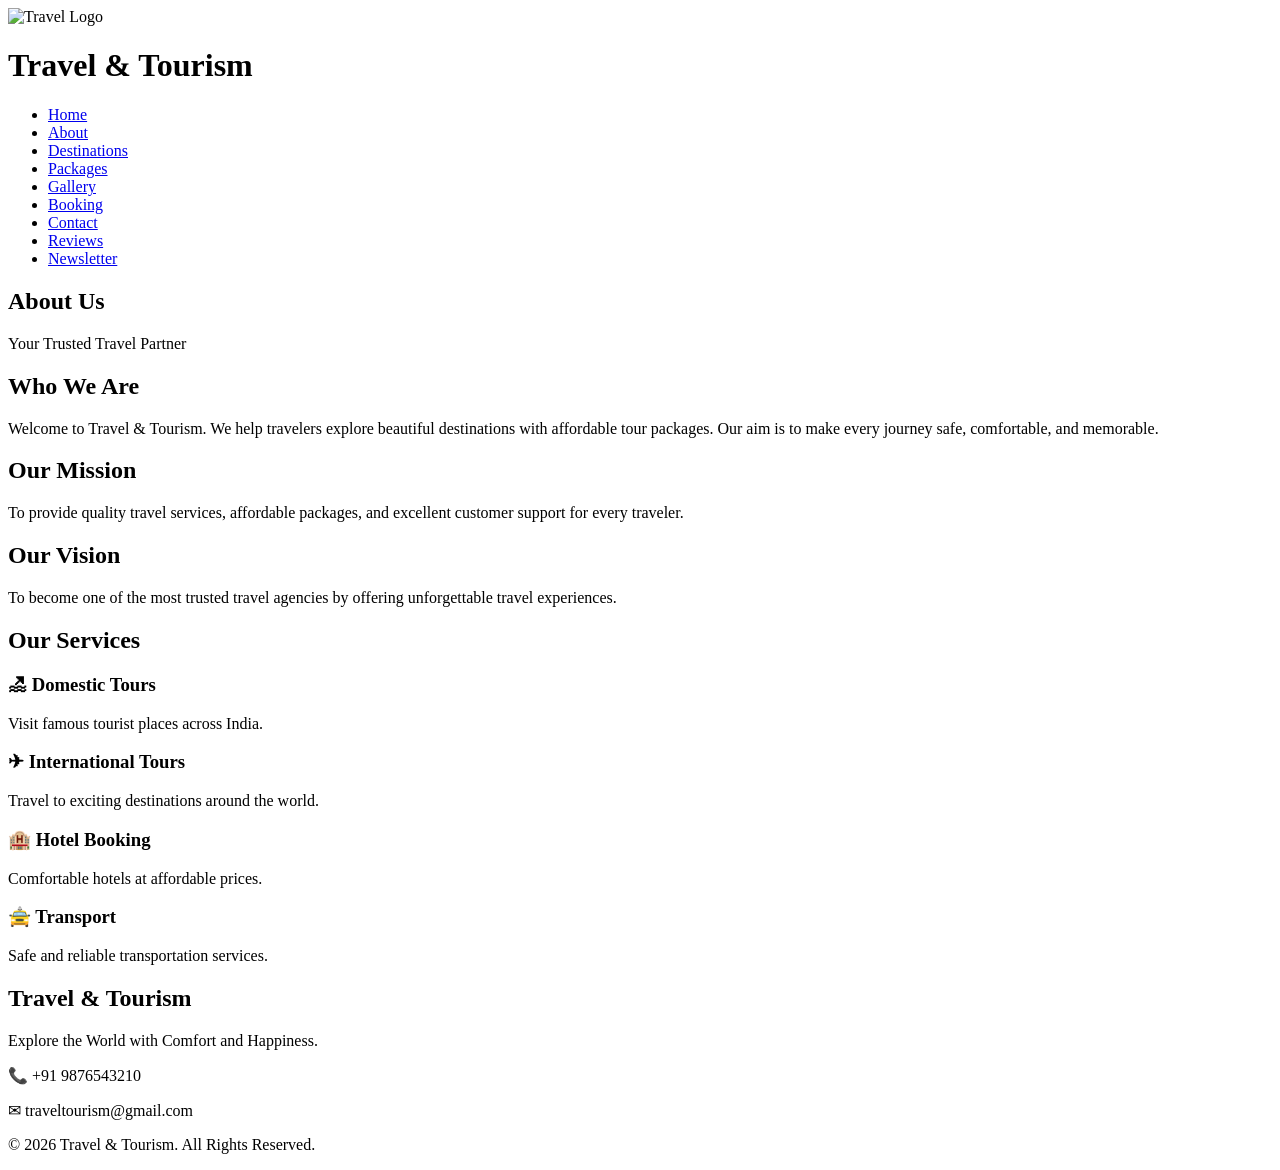
==== about.html @ ecf7f7e3 "Add files via upload" ====
<!DOCTYPE html>
<html lang="en">
<head>
    <meta charset="UTF-8">
    <meta name="viewport" content="width=device-width, initial-scale=1.0">
    <title>About Us - Travel & Tourism</title>

    <link rel="stylesheet" href="css/style.css">
</head>
<body>

<header>

    <div class="logo">
        <img src="images/logo.png" alt="Travel Logo">
        <h1>Travel & Tourism</h1>
    </div>

    <nav>
        <ul>
            <li><a href="index.html">Home</a></li>
            <li><a href="about.html">About</a></li>
            <li><a href="destinations.html">Destinations</a></li>
            <li><a href="packages.html">Packages</a></li>
            <li><a href="gallery.html">Gallery</a></li>
            <li><a href="booking.html">Booking</a></li>
            <li><a href="contact.html">Contact</a></li>
            <li><a href="reviews.html">Reviews</a></li>
            <li><a href="newsletter.html">Newsletter</a></li>
        </ul>
    </nav>

</header>

<section class="about-banner">
    <h2>About Us</h2>
    <p>Your Trusted Travel Partner</p>
</section>

<section class="about-content">

    <h2>Who We Are</h2>

    <p>
        Welcome to Travel & Tourism. We help travelers explore beautiful
        destinations with affordable tour packages. Our aim is to make every
        journey safe, comfortable, and memorable.
    </p>

    <h2>Our Mission</h2>

    <p>
        To provide quality travel services, affordable packages, and excellent
        customer support for every traveler.
    </p>

    <h2>Our Vision</h2>

    <p>
        To become one of the most trusted travel agencies by offering
        unforgettable travel experiences.
    </p>

</section>

<section class="services">

    <h2>Our Services</h2>

    <div class="service-container">

        <div class="service-box">
            <h3>🏖 Domestic Tours</h3>
            <p>Visit famous tourist places across India.</p>
        </div>

        <div class="service-box">
            <h3>✈ International Tours</h3>
            <p>Travel to exciting destinations around the world.</p>
        </div>

        <div class="service-box">
            <h3>🏨 Hotel Booking</h3>
            <p>Comfortable hotels at affordable prices.</p>
        </div>

        <div class="service-box">
            <h3>🚖 Transport</h3>
            <p>Safe and reliable transportation services.</p>
        </div>

    </div>

</section>

<footer>

    <div class="footer-content">

        <h2>Travel & Tourism</h2>

        <p>Explore the World with Comfort and Happiness.</p>

        <p>📞 +91 9876543210</p>

        <p>✉ traveltourism@gmail.com</p>

        <p>© 2026 Travel & Tourism. All Rights Reserved.</p>

    </div>

</footer>

<script src="js/script.js"></script>

</body>
</html>
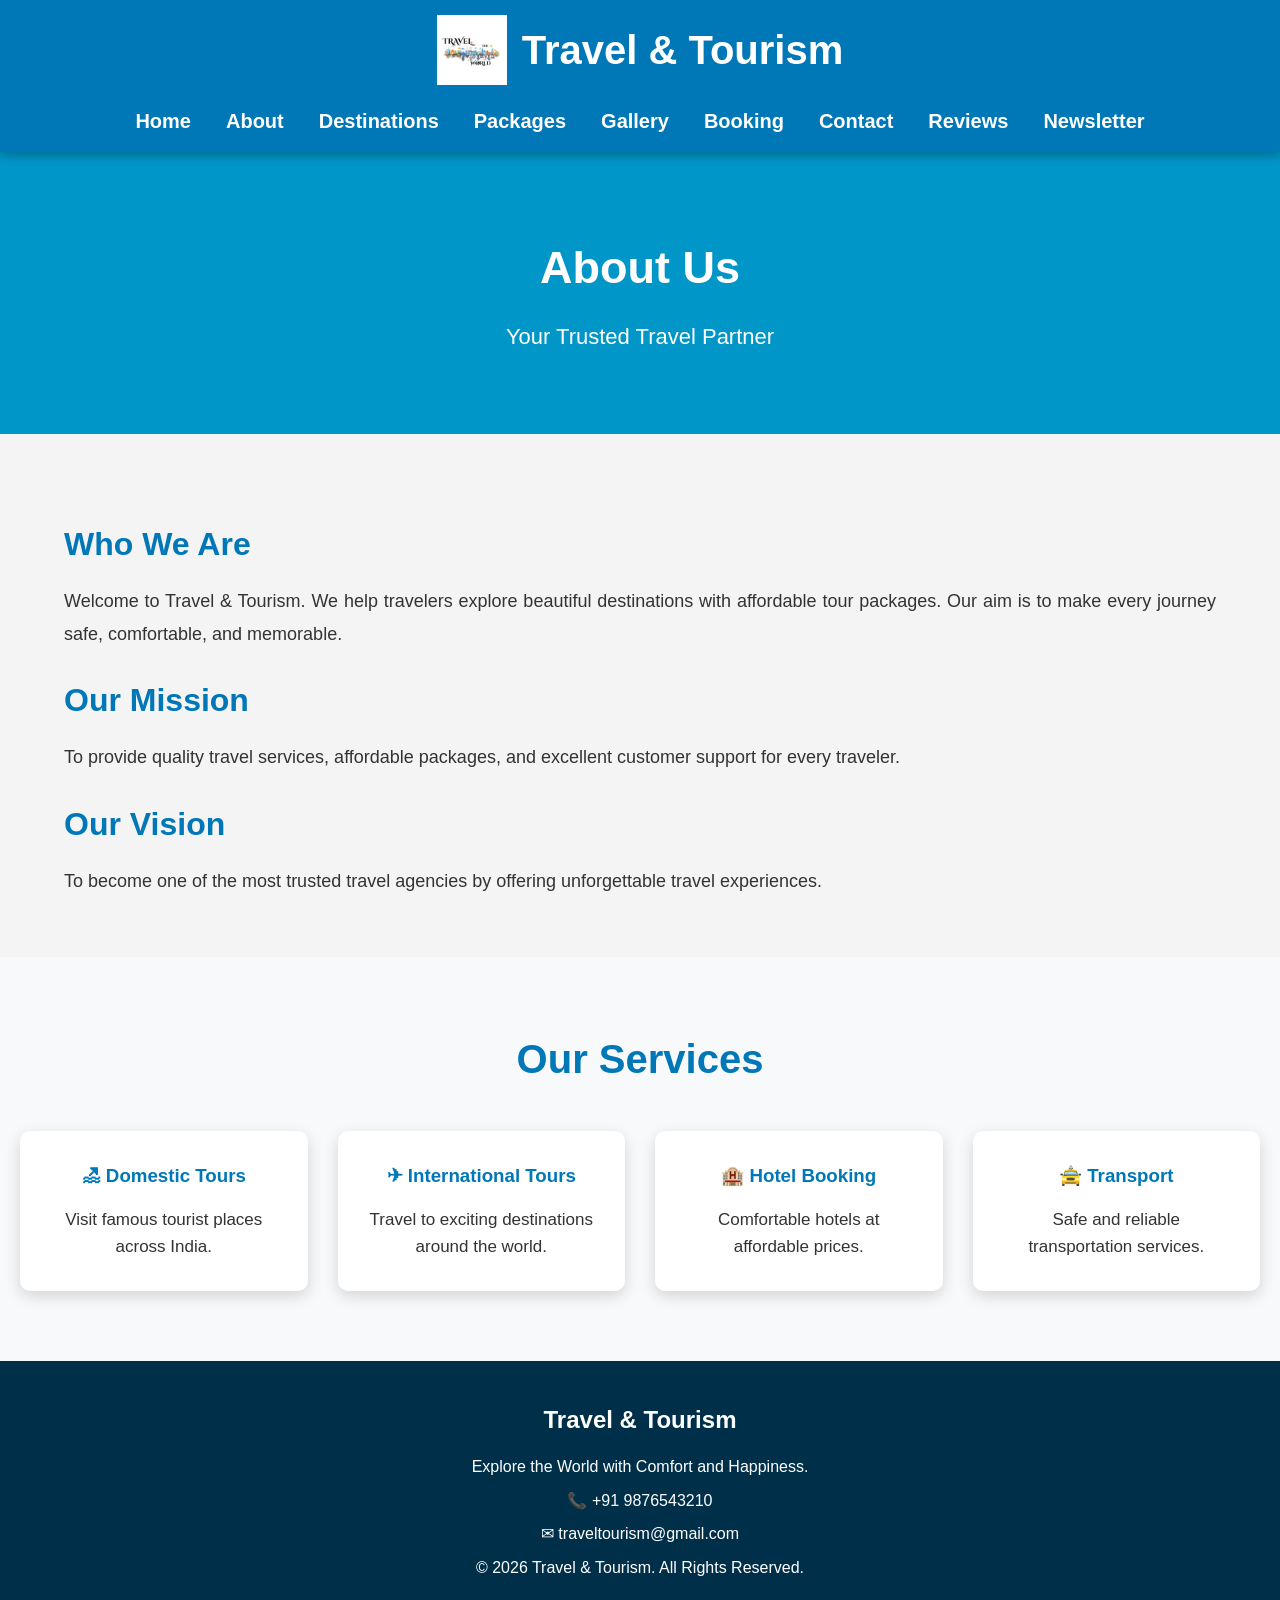
==== commit 905a7ce1: "Add files via upload" ====
--- a/about.html
+++ b/about.html
@@ -5,14 +5,14 @@
     <meta name="viewport" content="width=device-width, initial-scale=1.0">
     <title>About Us - Travel & Tourism</title>
 
-    <link rel="stylesheet" href="css/style.css">
+    <link rel="stylesheet" href="style.css">
 </head>
 <body>
 
 <header>
 
     <div class="logo">
-        <img src="images/logo.png" alt="Travel Logo">
+        <img src="logo.png" alt="Travel Logo">
         <h1>Travel & Tourism</h1>
     </div>
 
@@ -111,7 +111,7 @@
 
 </footer>
 
-<script src="js/script.js"></script>
+<script src="script.js"></script>
 
 </body>
 </html>
--- a/style.css
+++ b/style.css
@@ -0,0 +1,1168 @@
+/* ==========================
+   RESET
+========================== */
+
+*{
+    margin:0;
+    padding:0;
+    box-sizing:border-box;
+}
+
+body{
+    font-family:Arial, Helvetica, sans-serif;
+    background:#f4f4f4;
+    color:#333;
+    line-height:1.6;
+}
+
+/* ==========================
+   HEADER
+========================== */
+
+header{
+    background:#0077b6;
+    position:sticky;
+    top:0;
+    z-index:1000;
+    box-shadow:0 3px 10px rgba(0,0,0,.3);
+    padding:15px 40px;
+}
+
+.logo{
+    display:flex;
+    justify-content:center;
+    align-items:center;
+    gap:15px;
+}
+
+.logo img{
+    width:70px;
+    height:70px;
+}
+
+.logo h1{
+    color:#fff;
+    font-size:40px;
+    font-weight:bold;
+}
+
+/* ==========================
+   NAVIGATION
+========================== */
+
+nav{
+    margin-top:20px;
+}
+
+nav ul{
+    list-style:none;
+    display:flex;
+    justify-content:center;
+    align-items:center;
+    gap:35px;
+}
+
+nav ul li a{
+    color:white;
+    text-decoration:none;
+    font-size:20px;
+    font-weight:bold;
+    transition:.3s;
+}
+
+nav ul li a:hover{
+    color:#ffd60a;
+}
+
+/* ==========================
+   HERO SECTION
+========================== */
+
+.hero{
+    height:90vh;
+    background:url("../images/banner.jpg") no-repeat center center/cover;
+    display:flex;
+    justify-content:center;
+    align-items:center;
+    flex-direction:column;
+    text-align:center;
+    color:white;
+    position:relative;
+}
+
+.hero::before{
+    content:"";
+    position:absolute;
+    inset:0;
+    background:rgba(0,0,0,.45);
+}
+
+.hero-content{
+    position:relative;
+    z-index:2;
+}
+
+.hero h2{
+    font-size:60px;
+    margin-bottom:20px;
+}
+
+.hero p{
+    font-size:24px;
+    margin-bottom:25px;
+}
+
+.hero button{
+    background:#ff9800;
+    color:white;
+    padding:15px 35px;
+    border:none;
+    border-radius:5px;
+    cursor:pointer;
+    font-size:20px;
+    transition:.3s;
+}
+
+.hero button:hover{
+    background:#e65100;
+    transform:scale(1.05);
+}
+
+/* ==========================
+   SEARCH BOX
+========================== */
+
+.search-box{
+    background:white;
+    width:90%;
+    max-width:1100px;
+    margin:-50px auto 40px;
+    padding:25px;
+    border-radius:10px;
+    display:flex;
+    justify-content:space-between;
+    align-items:center;
+    flex-wrap:wrap;
+    gap:20px;
+    box-shadow:0 5px 20px rgba(0,0,0,.2);
+}
+
+.search-box input,
+.search-box select{
+    flex:1;
+    min-width:180px;
+    padding:12px;
+    border:1px solid #ccc;
+    border-radius:5px;
+}
+
+.search-box button{
+    background:#0077b6;
+    color:white;
+    border:none;
+    padding:12px 25px;
+    border-radius:5px;
+    cursor:pointer;
+    transition:.3s;
+}
+
+.search-box button:hover{
+    background:#023e8a;
+}
+
+/* ==========================
+   DESTINATIONS
+========================== */
+
+.destinations{
+    padding:70px 40px;
+    text-align:center;
+}
+
+.destinations h2{
+    font-size:40px;
+    color:#0077b6;
+    margin-bottom:40px;
+}
+
+.card-container{
+    display:grid;
+    grid-template-columns:repeat(auto-fit,minmax(280px,1fr));
+    gap:30px;
+}
+
+.card{
+    background:white;
+    border-radius:10px;
+    overflow:hidden;
+    box-shadow:0 0 15px rgba(0,0,0,.2);
+    transition:.4s;
+}
+
+.card:hover{
+    transform:translateY(-10px);
+}
+
+.card img{
+    width:100%;
+    height:220px;
+    object-fit:cover;
+}
+
+.card h3{
+    color:#0077b6;
+    padding:15px;
+}
+
+.card p{
+    padding:0 20px 20px;
+}
+
+.card button{
+    margin-bottom:20px;
+    background:#0077b6;
+    color:white;
+    border:none;
+    padding:10px 20px;
+    cursor:pointer;
+    border-radius:5px;
+}
+
+.card button:hover{
+    background:#023e8a;
+}
+
+/* ==========================
+   WHY CHOOSE US
+========================== */
+
+.why-us{
+    background:#fff;
+    padding:70px 40px;
+    text-align:center;
+}
+
+.why-us h2{
+    color:#0077b6;
+    font-size:40px;
+    margin-bottom:40px;
+}
+
+.why-container{
+    display:grid;
+    grid-template-columns:repeat(auto-fit,minmax(250px,1fr));
+    gap:25px;
+}
+
+.why-box{
+    background:#0077b6;
+    color:white;
+    padding:30px;
+    border-radius:10px;
+    transition:.3s;
+    box-shadow:0 0 10px rgba(0,0,0,.2);
+}
+
+.why-box:hover{
+    transform:translateY(-10px);
+}
+
+.why-box h3{
+    margin-bottom:15px;
+}
+
+/* ==========================
+   COUNTERS
+========================== */
+
+.counter-section{
+    background:#0096c7;
+    color:white;
+    padding:70px;
+}
+
+.counter-container{
+    display:grid;
+    grid-template-columns:repeat(auto-fit,minmax(220px,1fr));
+    gap:30px;
+    text-align:center;
+}
+
+.counter h2{
+    font-size:45px;
+}
+
+.counter p{
+    font-size:20px;
+}
+
+/* ==========================
+   TESTIMONIALS
+========================== */
+
+.testimonials{
+    padding:70px 40px;
+    text-align:center;
+}
+
+.testimonials h2{
+    color:#0077b6;
+    margin-bottom:40px;
+    font-size:40px;
+}
+
+.review-container{
+    display:grid;
+    grid-template-columns:repeat(auto-fit,minmax(300px,1fr));
+    gap:30px;
+}
+
+.review{
+    background:white;
+    padding:25px;
+    border-radius:10px;
+    box-shadow:0 0 15px rgba(0,0,0,.2);
+}
+
+.review h4{
+    color:#0077b6;
+    margin-top:15px;
+}
+/* ===========================================
+   ABOUT PAGE
+=========================================== */
+
+.about-banner{
+    background:#0096c7;
+    color:white;
+    text-align:center;
+    padding:80px 20px;
+}
+
+.about-banner h2{
+    font-size:45px;
+    margin-bottom:15px;
+}
+
+.about-banner p{
+    font-size:22px;
+}
+
+.about-content{
+    width:90%;
+    margin:auto;
+    padding:60px 0;
+}
+
+.about-content h2{
+    color:#0077b6;
+    margin:25px 0 15px;
+    font-size:32px;
+}
+
+.about-content p{
+    font-size:18px;
+    text-align:justify;
+    line-height:1.8;
+}
+
+/* ===========================================
+   SERVICES
+=========================================== */
+
+.services{
+    background:#f8f9fa;
+    padding:70px 20px;
+    text-align:center;
+}
+
+.services h2{
+    color:#0077b6;
+    font-size:40px;
+    margin-bottom:40px;
+}
+
+.service-container{
+    display:grid;
+    grid-template-columns:repeat(auto-fit,minmax(250px,1fr));
+    gap:30px;
+}
+
+.service-box{
+    background:white;
+    padding:30px;
+    border-radius:10px;
+    box-shadow:0 5px 15px rgba(0,0,0,.15);
+    transition:.3s;
+}
+
+.service-box:hover{
+    transform:translateY(-10px);
+}
+
+.service-box h3{
+    color:#0077b6;
+    margin-bottom:15px;
+}
+
+.service-box p{
+    font-size:17px;
+}
+
+/* ===========================================
+   DESTINATION PAGE
+=========================================== */
+
+.destination-banner{
+    background:#0096c7;
+    color:white;
+    text-align:center;
+    padding:70px;
+}
+
+.destination-banner h2{
+    font-size:45px;
+}
+
+.destination-banner p{
+    font-size:22px;
+    margin-top:15px;
+}
+
+.destination-list{
+    display:grid;
+    grid-template-columns:repeat(auto-fit,minmax(280px,1fr));
+    gap:30px;
+    padding:60px;
+}
+
+.destination-card{
+    background:white;
+    border-radius:10px;
+    overflow:hidden;
+    box-shadow:0 5px 15px rgba(0,0,0,.2);
+    transition:.3s;
+}
+
+.destination-card:hover{
+    transform:translateY(-10px);
+}
+
+.destination-card img{
+    width:100%;
+    height:220px;
+    object-fit:cover;
+}
+
+.destination-card h3{
+    color:#0077b6;
+    text-align:center;
+    padding:15px;
+}
+
+.destination-card p{
+    padding:0 20px 20px;
+    text-align:center;
+}
+
+.destination-card button{
+    display:block;
+    margin:20px auto;
+    background:#0077b6;
+    color:white;
+    border:none;
+    padding:10px 25px;
+    border-radius:5px;
+    cursor:pointer;
+}
+
+.destination-card button:hover{
+    background:#023e8a;
+}
+
+/* ===========================================
+   PACKAGE PAGE
+=========================================== */
+
+.package-banner{
+    background:#0077b6;
+    color:white;
+    text-align:center;
+    padding:70px;
+}
+
+.package-banner h2{
+    font-size:45px;
+}
+
+.package-banner p{
+    font-size:22px;
+    margin-top:10px;
+}
+
+.package-container{
+    display:grid;
+    grid-template-columns:repeat(auto-fit,minmax(300px,1fr));
+    gap:30px;
+    padding:60px;
+}
+
+.package-card{
+    background:white;
+    border-radius:10px;
+    overflow:hidden;
+    box-shadow:0 5px 15px rgba(0,0,0,.2);
+    transition:.3s;
+    text-align:center;
+}
+
+.package-card:hover{
+    transform:scale(1.05);
+}
+
+.package-card img{
+    width:100%;
+    height:220px;
+    object-fit:cover;
+}
+
+.package-card h3{
+    color:#0077b6;
+    margin:20px 0;
+}
+
+.package-card p{
+    margin:10px;
+}
+
+.package-card h4{
+    color:#e63946;
+    font-size:24px;
+}
+
+.package-card button{
+    margin:20px;
+    padding:10px 25px;
+    background:#0077b6;
+    color:white;
+    border:none;
+    border-radius:5px;
+    cursor:pointer;
+}
+
+.package-card button:hover{
+    background:#023e8a;
+}
+
+/* ===========================================
+   GALLERY
+=========================================== */
+
+.gallery-banner{
+    background:#0096c7;
+    color:white;
+    text-align:center;
+    padding:70px;
+}
+
+.gallery-banner h2{
+    font-size:45px;
+}
+
+.gallery-banner p{
+    font-size:22px;
+    margin-top:10px;
+}
+
+.gallery-container{
+    display:grid;
+    grid-template-columns:repeat(auto-fit,minmax(250px,1fr));
+    gap:25px;
+    padding:50px;
+}
+
+.gallery-item{
+    background:white;
+    border-radius:10px;
+    overflow:hidden;
+    box-shadow:0 5px 15px rgba(0,0,0,.2);
+    transition:.4s;
+}
+
+.gallery-item:hover{
+    transform:scale(1.05);
+}
+
+.gallery-item img{
+    width:100%;
+    height:200px;
+    object-fit:cover;
+}
+
+.gallery-item h3{
+    text-align:center;
+    padding:15px;
+    color:#0077b6;
+    font-size:22px;
+}
+/* ===========================================
+   BOOKING PAGE
+=========================================== */
+
+.booking-banner{
+    background:#0077b6;
+    color:white;
+    text-align:center;
+    padding:70px;
+}
+
+.booking-banner h2{
+    font-size:45px;
+}
+
+.booking-banner p{
+    font-size:22px;
+    margin-top:10px;
+}
+
+.booking-section{
+    display:flex;
+    justify-content:center;
+    padding:60px;
+}
+
+#bookingForm{
+    width:600px;
+    background:white;
+    padding:35px;
+    border-radius:10px;
+    box-shadow:0 5px 15px rgba(0,0,0,.2);
+}
+
+#bookingForm label{
+    display:block;
+    margin-top:15px;
+    font-weight:bold;
+}
+
+#bookingForm input,
+#bookingForm select,
+#bookingForm textarea{
+    width:100%;
+    padding:12px;
+    margin-top:8px;
+    border:1px solid #ccc;
+    border-radius:5px;
+    font-size:16px;
+}
+
+.radio-group{
+    margin-top:10px;
+}
+
+.radio-group input{
+    width:auto;
+    margin-right:8px;
+}
+
+#bookingForm button{
+    width:100%;
+    margin-top:25px;
+    background:#0077b6;
+    color:white;
+    padding:14px;
+    border:none;
+    border-radius:5px;
+    cursor:pointer;
+    font-size:18px;
+}
+
+#bookingForm button:hover{
+    background:#023e8a;
+}
+
+/* ===========================================
+   CONTACT PAGE
+=========================================== */
+
+.contact-banner{
+    background:#0096c7;
+    color:white;
+    text-align:center;
+    padding:70px;
+}
+
+.contact-banner h2{
+    font-size:45px;
+}
+
+.contact-banner p{
+    font-size:22px;
+    margin-top:10px;
+}
+
+.contact-section{
+    display:grid;
+    grid-template-columns:1fr 1fr;
+    gap:40px;
+    padding:60px;
+}
+
+.contact-info,
+.contact-form{
+    background:white;
+    padding:30px;
+    border-radius:10px;
+    box-shadow:0 5px 15px rgba(0,0,0,.2);
+}
+
+.contact-info h2,
+.contact-form h2{
+    color:#0077b6;
+    margin-bottom:20px;
+}
+
+.contact-info p{
+    margin-bottom:20px;
+    line-height:1.8;
+}
+
+.contact-form label{
+    display:block;
+    margin-top:15px;
+    font-weight:bold;
+}
+
+.contact-form input,
+.contact-form textarea{
+    width:100%;
+    padding:12px;
+    margin-top:8px;
+    border:1px solid #ccc;
+    border-radius:5px;
+}
+
+.contact-form button{
+    width:100%;
+    margin-top:25px;
+    background:#0077b6;
+    color:white;
+    border:none;
+    padding:14px;
+    border-radius:5px;
+    cursor:pointer;
+    font-size:18px;
+}
+
+.contact-form button:hover{
+    background:#023e8a;
+}
+
+/* ===========================================
+   FOOTER
+=========================================== */
+
+footer{
+    background:#003049;
+    color:white;
+    text-align:center;
+    padding:40px 20px;
+}
+
+.footer-content h2{
+    margin-bottom:15px;
+}
+
+.footer-content p{
+    margin:8px 0;
+}
+
+.footer-content a{
+    color:white;
+    text-decoration:none;
+}
+
+.footer-content a:hover{
+    color:#ffd60a;
+}
+
+/* ===========================================
+   SCROLL TO TOP BUTTON
+=========================================== */
+
+#topBtn{
+    position:fixed;
+    bottom:25px;
+    right:25px;
+    display:none;
+    background:#0077b6;
+    color:white;
+    border:none;
+    width:50px;
+    height:50px;
+    border-radius:50%;
+    font-size:22px;
+    cursor:pointer;
+    transition:.3s;
+}
+
+#topBtn:hover{
+    background:#023e8a;
+}
+
+/* ===========================================
+   ANIMATIONS
+=========================================== */
+
+.card,
+.package-card,
+.gallery-item,
+.service-box,
+.destination-card,
+.review,
+.why-box{
+    transition:.4s;
+}
+
+.card:hover,
+.package-card:hover,
+.gallery-item:hover,
+.service-box:hover,
+.destination-card:hover,
+.review:hover,
+.why-box:hover{
+    box-shadow:0 10px 25px rgba(0,0,0,.3);
+}
+
+/* ===========================================
+   RESPONSIVE DESIGN
+=========================================== */
+
+@media(max-width:992px){
+
+nav ul{
+    flex-wrap:wrap;
+    gap:20px;
+}
+
+.hero h2{
+    font-size:45px;
+}
+
+.contact-section{
+    grid-template-columns:1fr;
+}
+
+.booking-section{
+    padding:30px;
+}
+
+#bookingForm{
+    width:100%;
+}
+
+}
+
+@media(max-width:768px){
+
+.logo{
+    flex-direction:column;
+}
+
+.logo h1{
+    font-size:30px;
+}
+
+.hero{
+    height:70vh;
+}
+
+.hero h2{
+    font-size:35px;
+}
+
+.hero p{
+    font-size:18px;
+}
+
+.search-box{
+    flex-direction:column;
+}
+
+.search-box input,
+.search-box select,
+.search-box button{
+    width:100%;
+}
+
+.destination-list,
+.package-container,
+.gallery-container,
+.service-container,
+.card-container,
+.review-container,
+.why-container{
+    grid-template-columns:1fr;
+}
+
+.about-content{
+    width:95%;
+}
+
+}
+
+@media(max-width:480px){
+
+header{
+    padding:15px;
+}
+
+nav ul{
+    flex-direction:column;
+}
+
+.hero h2{
+    font-size:28px;
+}
+
+.hero p{
+    font-size:16px;
+}
+
+.about-banner h2,
+.destination-banner h2,
+.package-banner h2,
+.gallery-banner h2,
+.booking-banner h2,
+.contact-banner h2{
+    font-size:32px;
+}
+
+}
+
+/* ===========================================
+   SMOOTH SCROLL
+=========================================== */
+
+html{
+    scroll-behavior:smooth;
+}
+/* ===========================
+   HOME PACKAGES
+=========================== */
+
+.packages-home{
+    padding:60px;
+    text-align:center;
+    background:#ffffff;
+}
+
+.packages-home h2{
+    font-size:38px;
+    margin-bottom:40px;
+    color:#0077b6;
+}
+
+/* ===========================
+   STATISTICS
+=========================== */
+
+.stats{
+    display:flex;
+    justify-content:space-around;
+    flex-wrap:wrap;
+    background:#0077b6;
+    color:white;
+    padding:50px 20px;
+}
+
+.stat-box{
+    text-align:center;
+    margin:20px;
+}
+
+.stat-box h2{
+    font-size:42px;
+}
+
+.stat-box p{
+    font-size:18px;
+}
+
+/* ===========================
+   REVIEWS
+=========================== */
+
+/* ================= REVIEW PAGE ================= */
+
+.review-banner{
+    background:#0077b6;
+    color:white;
+    text-align:center;
+    padding:60px 20px;
+}
+
+.review-banner h2{
+    font-size:40px;
+    margin-bottom:10px;
+}
+
+.review-banner p{
+    font-size:20px;
+}
+
+.review-page{
+    display:flex;
+    justify-content:center;
+    flex-wrap:wrap;
+    gap:30px;
+    padding:50px;
+    background:#f5f5f5;
+}
+
+.review-card{
+    width:280px;
+    background:white;
+    padding:25px;
+    border-radius:10px;
+    text-align:center;
+    box-shadow:0 0 10px gray;
+    transition:0.3s;
+}
+
+.review-card:hover{
+    transform:translateY(-10px);
+}
+
+.review-card h3{
+    font-size:28px;
+}
+
+.review-card p{
+    margin:15px 0;
+}
+
+.review-card h4{
+    color:#0077b6;
+}
+
+.review-form{
+    width:600px;
+    margin:50px auto;
+    background:white;
+    padding:35px;
+    border-radius:10px;
+    box-shadow:0 0 10px gray;
+}
+
+.review-form h2{
+    text-align:center;
+    color:#0077b6;
+    margin-bottom:30px;
+}
+
+.review-form label{
+    display:block;
+    margin-top:15px;
+    font-weight:bold;
+}
+
+.review-form input,
+.review-form select,
+.review-form textarea{
+    width:100%;
+    padding:12px;
+    margin-top:8px;
+    border:1px solid #ccc;
+    border-radius:5px;
+    font-size:16px;
+    box-sizing:border-box;
+}
+
+.review-form textarea{
+    resize:none;
+}
+
+.review-form button{
+    width:100%;
+    margin-top:20px;
+    padding:12px;
+    background:#0077b6;
+    color:white;
+    border:none;
+    border-radius:5px;
+    font-size:18px;
+    cursor:pointer;
+}
+
+.review-form button:hover{
+    background:#023e8a;
+}
+/* Newsletter Page */
+
+.newsletter-banner{
+    background:#0096c7;
+    color:white;
+    text-align:center;
+    padding:60px;
+}
+
+.newsletter-banner h2{
+    font-size:40px;
+}
+
+.newsletter-banner p{
+    font-size:20px;
+    margin-top:10px;
+}
+
+.newsletter-section{
+    padding:60px;
+    display:flex;
+    justify-content:center;
+    background:#f5f5f5;
+}
+
+.newsletter-box{
+    width:600px;
+    background:white;
+    padding:40px;
+    border-radius:10px;
+    box-shadow:0 0 10px gray;
+    text-align:center;
+}
+
+.newsletter-box h2{
+    color:#0077b6;
+    margin-bottom:20px;
+}
+
+.newsletter-box p{
+    margin-bottom:25px;
+    line-height:1.7;
+}
+
+.newsletter-box input,
+.newsletter-box select{
+    width:100%;
+    padding:12px;
+    margin-bottom:15px;
+    border:1px solid #ccc;
+    border-radius:5px;
+    font-size:16px;
+}
+
+.newsletter-box button{
+    width:100%;
+    padding:14px;
+    background:#0077b6;
+    color:white;
+    border:none;
+    border-radius:5px;
+    font-size:18px;
+    cursor:pointer;
+}
+
+.newsletter-box button:hover{
+    background:#023e8a;
+}
